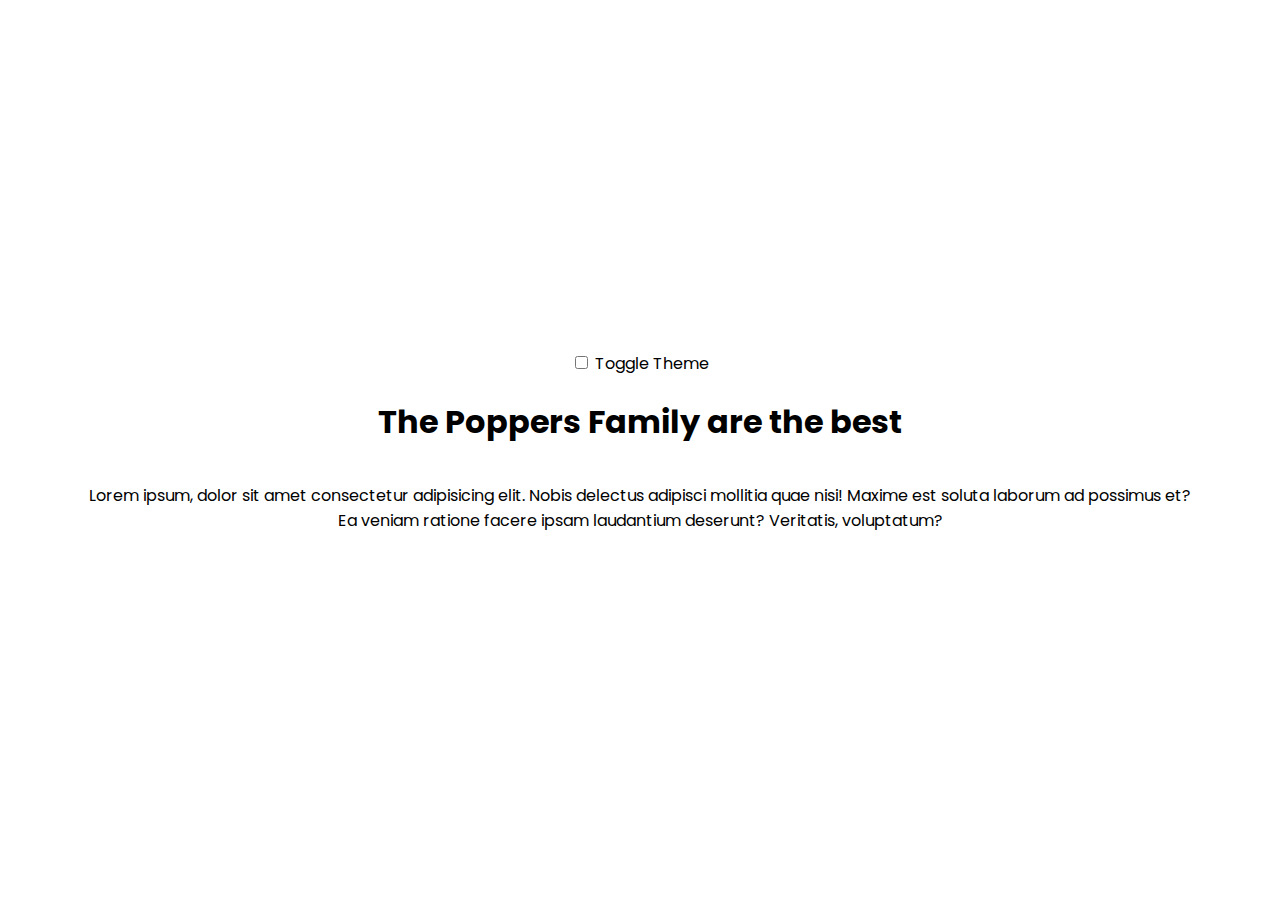
==== dark-mode-toggle/index.html @ 54b9ffcf "first commit" ====
<!DOCTYPE html>
<html lang="en">
<head>
    <meta charset="UTF-8">
    <meta http-equiv="X-UA-Compatible" content="IE=edge">
    <meta name="viewport" content="width=device-width, initial-scale=1.0">
    <title>Document</title>
    <link rel="stylesheet" href="style.css">
    <script src="script.js" defer></script>
</head>
<body>
    <div>
        <input type="checkbox" id="toggle" name="toggle">
        <label for="toggle">Toggle Theme</label>
    </div>
    <h1>The Poppers Family are the best</h1>
    <p>Lorem ipsum, dolor sit amet consectetur adipisicing elit. Nobis delectus adipisci mollitia quae nisi! Maxime est soluta laborum ad possimus et? Ea veniam ratione facere ipsam laudantium deserunt? Veritatis, voluptatum?</p>
</body>
</html>
---- dark-mode-toggle/style.css ----
@import url("https://fonts.googleapis.com/css2?family=Poppins:wght@200;400;600&display=swap");

* {
    box-sizing: border-box;
}

body {
    display: flex;
    align-items: center;
    justify-content: center;
    flex-direction: column;
    font-family: "Poppins", "sans-serif";
    margin: 0;
    min-height: 100vh;
    text-align: center;
    padding: 5rem;
}
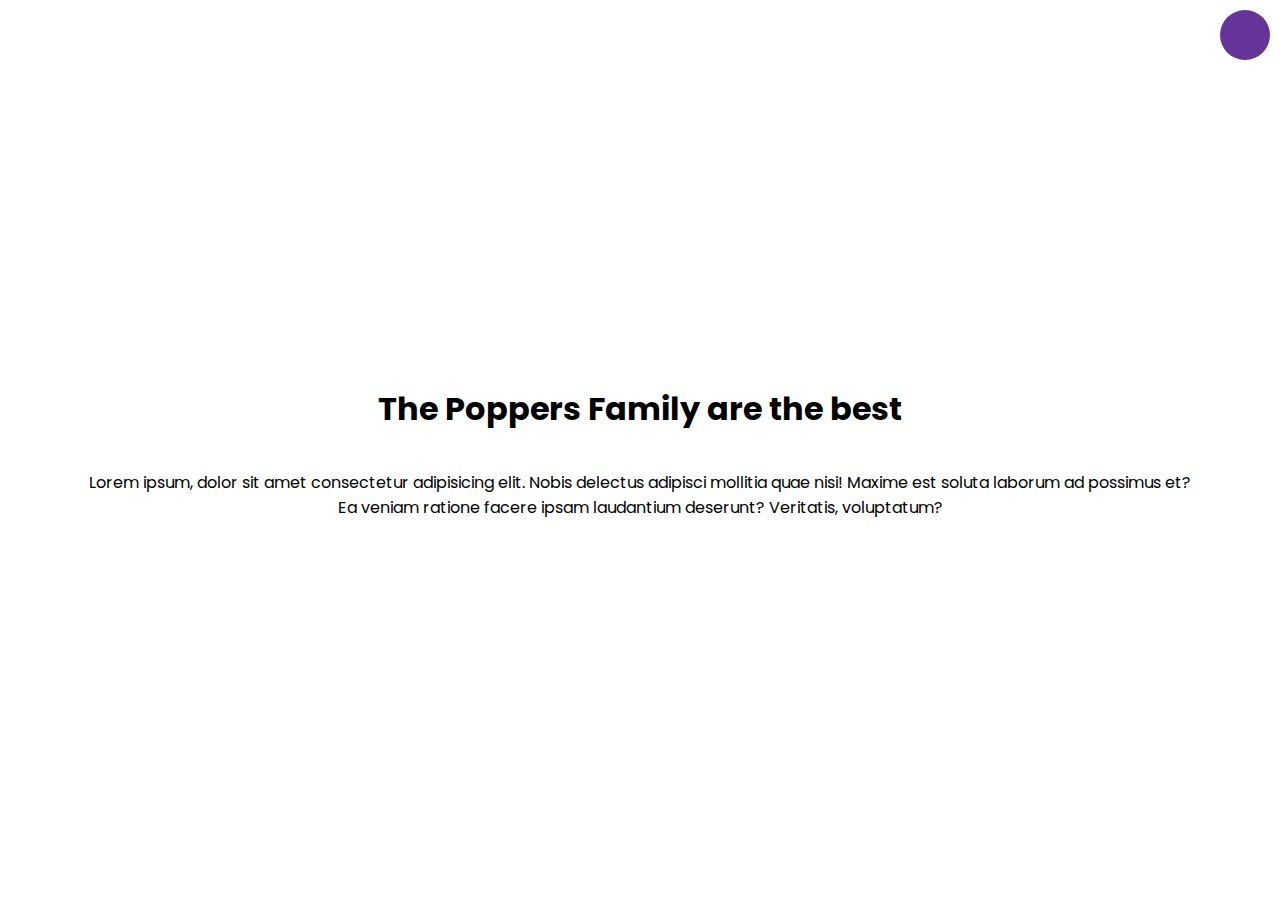
==== commit fcace730: "finished" ====
--- a/dark-mode-toggle/index.html
+++ b/dark-mode-toggle/index.html
@@ -9,9 +9,9 @@
     <script src="script.js" defer></script>
 </head>
 <body>
-    <div>
+    <div class="toggle-container">
         <input type="checkbox" id="toggle" name="toggle">
-        <label for="toggle">Toggle Theme</label>
+        <label for="toggle"></label>
     </div>
     <h1>The Poppers Family are the best</h1>
     <p>Lorem ipsum, dolor sit amet consectetur adipisicing elit. Nobis delectus adipisci mollitia quae nisi! Maxime est soluta laborum ad possimus et? Ea veniam ratione facere ipsam laudantium deserunt? Veritatis, voluptatum?</p>
--- a/dark-mode-toggle/style.css
+++ b/dark-mode-toggle/style.css
@@ -14,4 +14,35 @@
     min-height: 100vh;
     text-align: center;
     padding: 5rem;
+}
+
+body.dark {
+    background-color: #1f1f1f;
+    color: white;
+    transition: background 0.3s linear, color 0.3s linear;
+}
+
+.toggle-container {
+    position: fixed;
+    top: 10px;
+    right: 10px;
+}
+
+label {
+    background-color: rebeccapurple;
+    border-radius: 50%;
+    display: inline-block;
+    width: 50px;
+    height: 50px;
+    cursor: pointer;
+    user-select: none;
+    transition: background 0.3s linear, color 0.3s linear;
+}
+
+body.dark label {
+    background-color: #fff;
+}
+
+input {
+    visibility: hidden;
 }